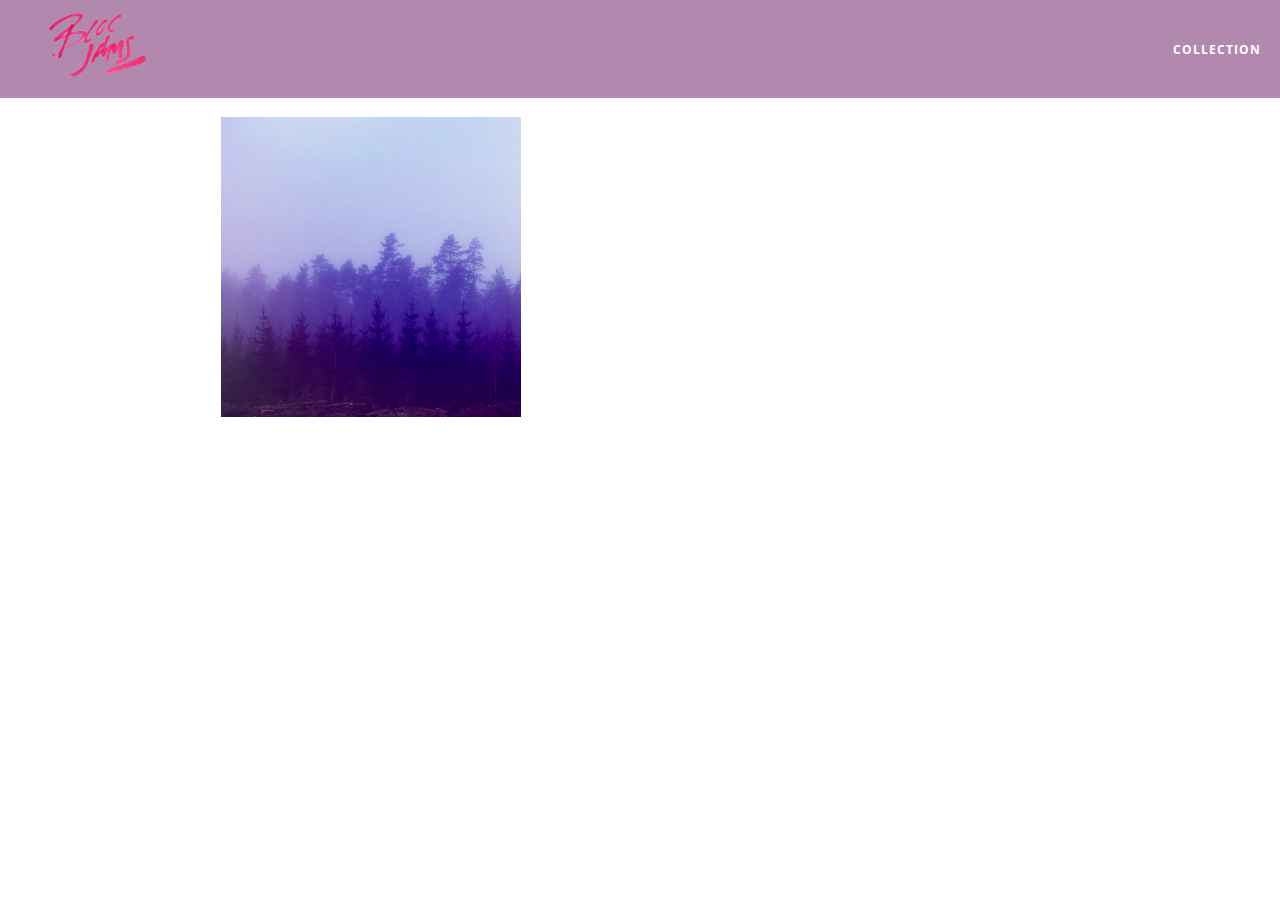
==== album.html @ ea140974 "album view checkpoint completed" ====
<!DOCTYPE html>
 <html>
     <head>
         <title>Bloc Jams</title>
         <meta name="viewport" content="width=device-width, initial-scale=1">
         <link rel="stylesheet" type="text/css" href="http://fonts.googleapis.com/css?family=Open+Sans:400,800,600,700,300">
         <link rel="stylesheet" type="text/css" href="http://code.ionicframework.com/ionicons/2.0.1/css/ionicons.min.css">
         <link rel="stylesheet" type="text/css" href="styles/normalize.css">
         <link rel="stylesheet" type="text/css" href="styles/main.css">
         <link rel="stylesheet" type="text/css" href="styles/album.css">
     </head>
     <body class="album">
         <nav class="navbar"> <!-- nav bar -->
             <a href="index.html"  class="logo">
                 <img src="assets/images/bloc_jams_logo.png" alt="bloc jams logo">
             </a>
             <div class="links-container">
                 <a href="collection.html" class="navbar-link">collection</a>
             </div>
         </nav>
         <main class="album-view container narrow">
            <section class="clearfix">
                <div class="column half">
                    <img src="assets/images/album_covers/01.png" class="album-cover-art">
                </div>
                <div class="album-view-details column half">
                    <h2 class="album-view-title">The Colors</h2>
                    <h3 class="album-view-artist">Pablo Picaso</h3>
                    <h5 class="album-view-release-info">1909 Spanish Records</h5>
                </div>                 
            </section>
             
            <table class="album-view-song-list">
                <tr class="album-view-song-item">
                    <td class="song-item-number">1</td>
                    <td class="song-item-title">Blue</td>
                    <td class="song-item-duration">X:XX</td>
                </tr>
                <tr class="album-view-song-item">
                     <td class="song-item-number">2</td>
                     <td class="song-item-title">Red</td>
                     <td class="song-item-duration">X:XX</td>
                 </tr>
                 <tr class="album-view-song-item">
                     <td class="song-item-number">3</td>
                     <td class="song-item-title">Green</td>
                     <td class="song-item-duration">X:XX</td>
                 </tr>
                 <tr class="album-view-song-item">
                     <td class="song-item-number">4</td>
                     <td class="song-item-title">Purple</td>
                     <td class="song-item-duration">X:XX</td>
                 </tr>
                 <tr class="album-view-song-item">
                     <td class="song-item-number">5</td>
                     <td class="song-item-title">Black</td>
                     <td class="song-item-duration">X:XX</td>
                 </tr>
             </table>
        </main>
     </body>
 </html>
---- styles/main.css ----
*, *::before, *::after {
     -moz-box-sizing: border-box;
     -webkit-box-sizing: border-box;
     box-sizing: border-box;
 }

html {
     height: 100%; 
     font-size: 100%;
 }
 
 body {
     font-family: 'Open Sans'; 
     color: white;             
     min-height: 100%;         
 }
 
  .navbar {
    position: relative;
    padding: 0.5rem;
    background-color: rgba(101,18,95,0.5);
    z-index: 1;
 }
 
 .navbar .logo {
     position: relative; 
     left: 2rem;
     cursor: pointer;
 }

.navbar .links-container {
    display: table;
    position: absolute;
    top: 0;
    right: 0;
    height: 100px;
    color: white;
    text-decoration: none;
}

.links-container .navbar-link {
    display: table-cell;
    position: relative;
    height: 100%;
    padding-left: 1rem;
    padding-right: 1rem;
    vertical-align: middle;
    color: white;
    font-size: 0.625rem;
    letter-spacing: 0.05rem;
    font-weight: 700;
    text-transform: uppercase;
    text-decoration: none;
    cursor: pointer;
     
}

.links-container .navbar-link:hover {
    color: rgb(233,50,117);
}

.container {
    margin: 0 auto;
    max-width: 64rem;
    
}

.container.narrow {
    max-width: 56rem;
    
}
@media (min-width: 640px){
    html {font-size: 112%;}
    
    .column {
         float: left;
         padding-left: 1rem;
         padding-right: 1rem;
     }
    .column.full { width: 100%; }
    .column.two-thirds { width: 66.7%; }
    .column.half { width: 50%; }
    .column.third { width: 33.3%; }
    .column.fourth { width: 25%; }
    .column.flow-opposite { float: right; }
    
}

@media (min-width: 1024px){
    html {font-size: 120%;}
}

.clearfix::before,
.clearfix::after {
   content: " ";
   display: table;
}

.clearfix::after {
   clear: both;
}
---- styles/album.css ----
body.album {
    background-image:url(../assets/images/blurred_backgrounds/blur_bg_3.jpg);
    background-repeat: no-repeat;
    background-attachment: fixed;
    background-position: center center;
    background-size: cover;
}

.album-cover-art {
    position: relative;
    left: 20%;
    margin-top: 1rem;
    width: 60%
}

.album-view-details {
    position: relative;
    top: 1.5rem;
    padding: 1rem;
}

.album-view-details .album-view-title{
    font-weight: 300;
    font-size: 2rem;
}

.album-view-details .album-view-artist{
    font-weight: 300;
    font-size: 2rem;
}

.album-view-details .album-view-release-info{
    font-weight: 300;
    font-size: 0.75rem;
}

 .album-view-song-list {
     width: 90%;
     margin: 1.5rem auto;
     font-weight: 300;
     font-size: 0.75em;
     border-collapse: collapse;
 }
 
 .album-view-song-item {
     height: 3rem;
     border-bottom: 1px solid rgba(255,255,255,0.5);
 }
 
 .song-item-number {
     width: 5%;
 }
 
 .song-item-title {
     width: 85%;
 }
 
 .song-item-duration {
     width: 5%;
 }

@media (max-width: 1024px) and (min-width: 320px) {
    .album-view-details{
        text-align: center;
    }
    .album-view-title{
        margin-top: 0;
    }
}

@media (max-width: 1024px) and (min-width: 320px) {
    .album-view-song-list{
        position: relative;
        top: 1rem;
        width: 80%;
        margin: auto;
    }
}
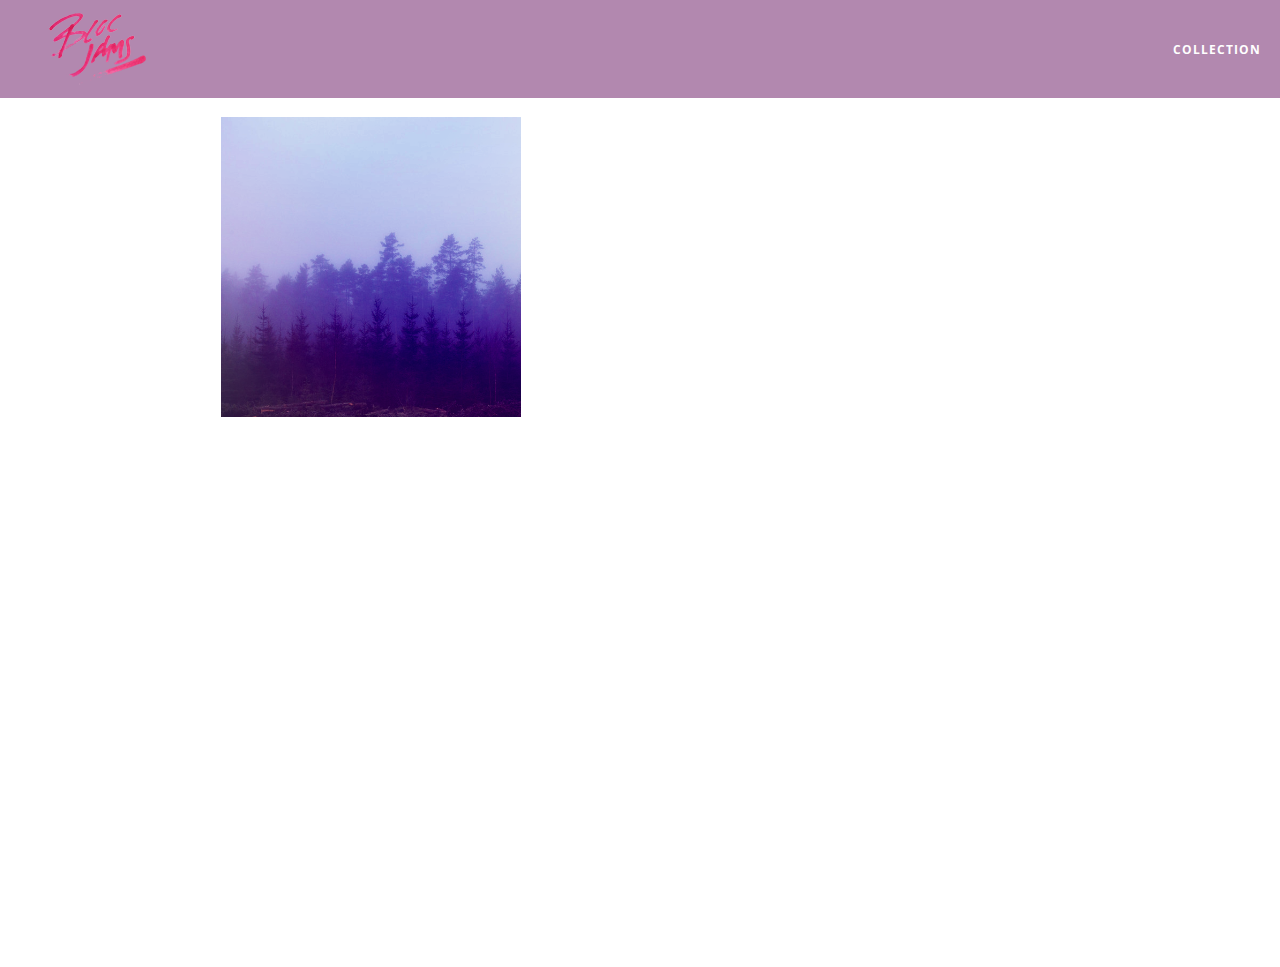
==== commit a3fd49fa: "checkpoint 15 completed" ====
--- a/album.html
+++ b/album.html
@@ -8,6 +8,7 @@
          <link rel="stylesheet" type="text/css" href="styles/normalize.css">
          <link rel="stylesheet" type="text/css" href="styles/main.css">
          <link rel="stylesheet" type="text/css" href="styles/album.css">
+         <link rel="stylesheet" type="text/css" href=styles/player_bar.css>
      </head>
      <body class="album">
          <nav class="navbar"> <!-- nav bar -->
@@ -31,32 +32,44 @@
             </section>
              
             <table class="album-view-song-list">
-                <tr class="album-view-song-item">
-                    <td class="song-item-number">1</td>
-                    <td class="song-item-title">Blue</td>
-                    <td class="song-item-duration">X:XX</td>
-                </tr>
-                <tr class="album-view-song-item">
-                     <td class="song-item-number">2</td>
-                     <td class="song-item-title">Red</td>
-                     <td class="song-item-duration">X:XX</td>
-                 </tr>
-                 <tr class="album-view-song-item">
-                     <td class="song-item-number">3</td>
-                     <td class="song-item-title">Green</td>
-                     <td class="song-item-duration">X:XX</td>
-                 </tr>
-                 <tr class="album-view-song-item">
-                     <td class="song-item-number">4</td>
-                     <td class="song-item-title">Purple</td>
-                     <td class="song-item-duration">X:XX</td>
-                 </tr>
-                 <tr class="album-view-song-item">
-                     <td class="song-item-number">5</td>
-                     <td class="song-item-title">Black</td>
-                     <td class="song-item-duration">X:XX</td>
-                 </tr>
+               
              </table>
         </main>
+         
+         <section class="player-bar">
+            <div class="container">
+                <div class="control-group main-controls">
+                    <a class="previous">
+                        <span class="ion-skip-backward"></span></a>
+                    <a class="play-pause">
+                        <span class="ion-play"></span>
+                    </a>
+                    <a class="next">
+                        <span class="ion-skip-forward"></span></a>
+                </div>
+                <div class="control-group currently-playing">
+                    <h2 class="song-name">My dumb song</h2>
+                    <div class="seek-control">
+                        <div class="seek-bar">
+                            <div class="fill"></div>
+                            <div class="thumb"></div>
+                        </div>
+                        <div class="current-time">2:30</div>
+                        <div class="total-time">4:45</div>
+                    </div>
+                    <h2 class="artist-song-mobile">My dumb song - Fallout Boy</h2>
+                    <h3 class="artist-name"> Fallout Boy</h3>
+                </div>
+                <div class="control-group volume">
+                    <span class="ion-volume-high icon"></span>
+                        <div class="seek-bar">
+                            <div class="fill"></div>
+                            <div class="thumb"></div>
+                        </div>
+                </div>
+             </div>             
+                </section>
+         <script src="scripts/album.js"></script>
+         
      </body>
  </html>--- a/styles/album.css
+++ b/styles/album.css
@@ -4,6 +4,7 @@
     background-attachment: fixed;
     background-position: center center;
     background-size: cover;
+    padding-bottom: 200px;
 }
 
 .album-cover-art {
@@ -49,6 +50,7 @@
  
  .song-item-number {
      width: 5%;
+     min-width: 30px;
  }
  
  .song-item-title {
@@ -58,6 +60,28 @@
  .song-item-duration {
      width: 5%;
  }
+
+ .album-song-button {
+     text-align: center;
+     font-size: 14px;
+     background-color: white;
+     color: rgb(210, 40, 123);
+     border-radius: 50% 50%;
+     display: inline-block;
+     width: 28px;
+     height: 28px;
+ }
+ 
+ .album-song-button:hover {
+     cursor: pointer;
+     color: white;
+     background-color: rgb(210, 40, 123);
+ }
+ 
+ .album-song-button span {
+     line-height: 28px;
+ }
+
 
 @media (max-width: 1024px) and (min-width: 320px) {
     .album-view-details{
